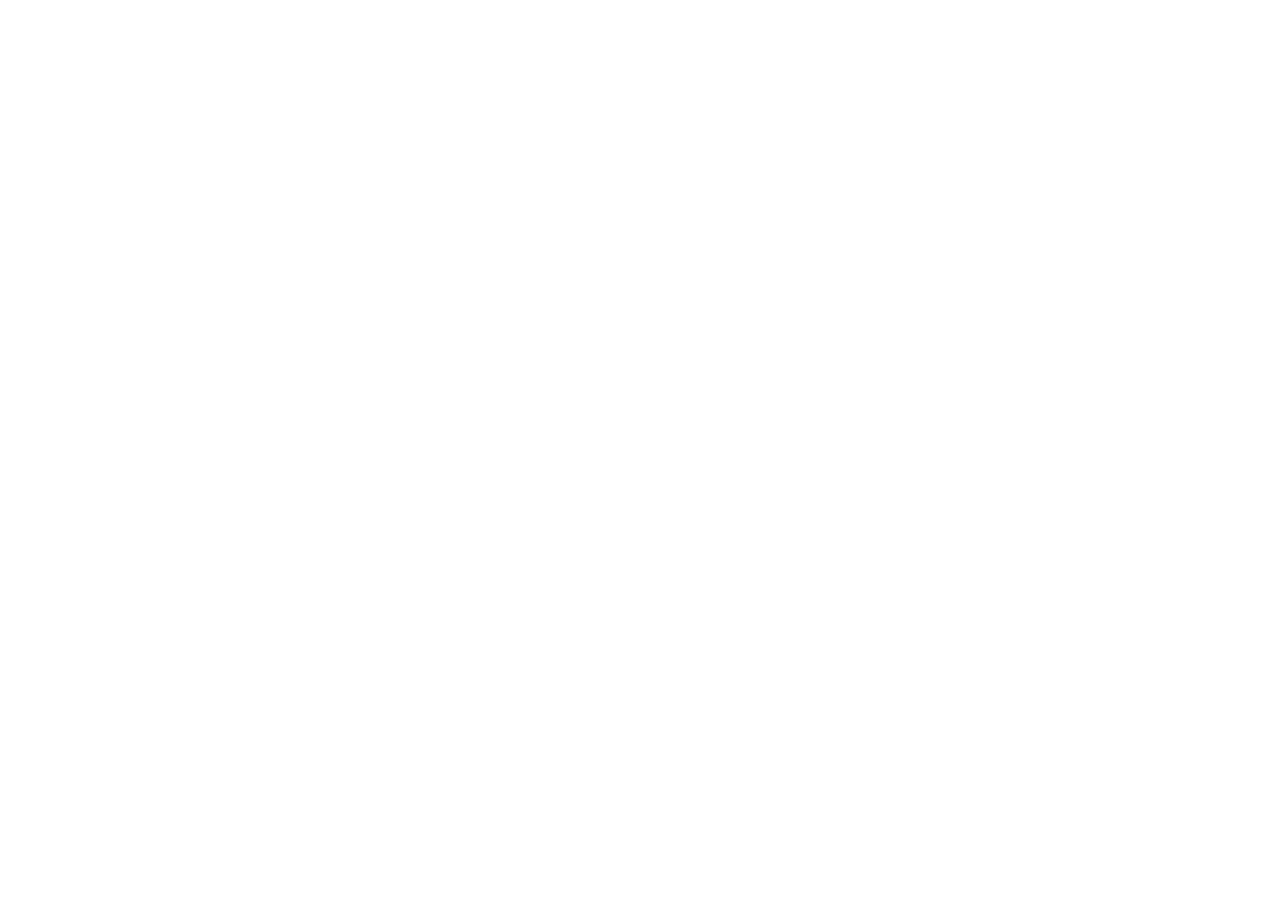
==== main/index.html @ db7212e8 "up.html" ====
<!DOCTYPE html>
<html lang="pt-br">
<head>
    <meta charset="UTF-8">
    <meta name="viewport" content="width=device-width, initial-scale=1.0">
    <title>form</title>
</head>
<body>
    
    
</body>
</html>
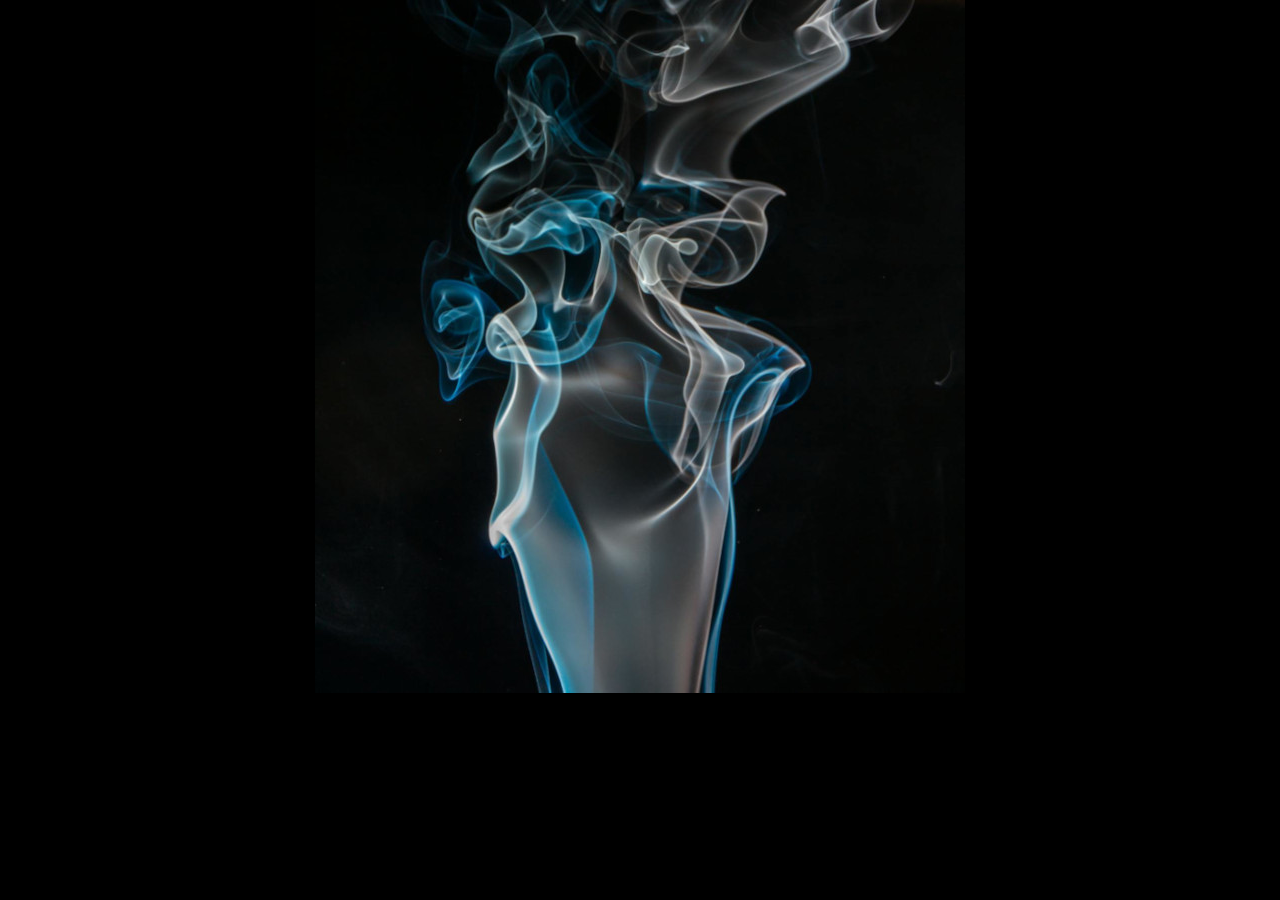
==== commit 4ad736f7: "img.up" ====
--- a/main/index.html
+++ b/main/index.html
@@ -4,9 +4,14 @@
     <meta charset="UTF-8">
     <meta name="viewport" content="width=device-width, initial-scale=1.0">
     <title>form</title>
+    <link rel="stylesheet" href="estilos/style.css">
 </head>
 <body>
     
-    
+    <main>
+        <form action="x" method="post" autocomplete="on">
+
+        </form>
+    </main>
 </body>
 </html>--- a/main/estilos/style.css
+++ b/main/estilos/style.css
@@ -0,0 +1,17 @@
+@charset "UTF-8";
+
+* {
+    margin: 0px;
+    padding: 0px;
+}
+
+html, body {
+    background-color: black;
+    background-image: url(../imagens/pequena02.jpg);
+    background-repeat: no-repeat;
+    background-position: top center ;
+}
+
+main {
+    background-color: black;
+}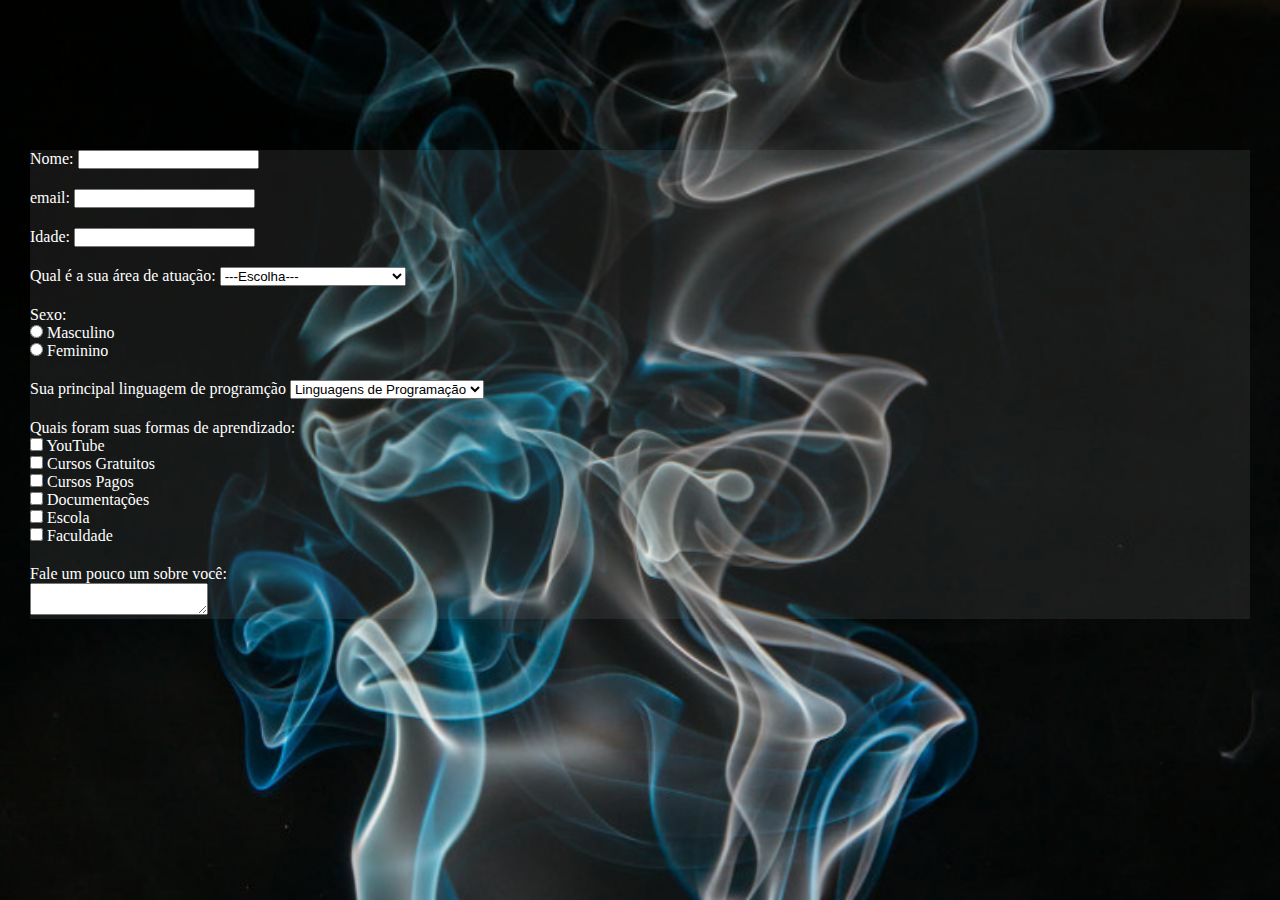
==== commit 25f4828a: "up.html" ====
--- a/main/index.html
+++ b/main/index.html
@@ -10,6 +10,89 @@
     
     <main>
         <form action="x" method="post" autocomplete="on">
+            
+            <div class="campo">
+                <label for="inome">Nome:</label>
+                <input type="text" name="name" id="iname">
+            </div>
+
+            <div class="campo">
+                <label for="iemail">email:</label>
+                <input type="email" name="email" id="iemail">
+            </div>
+
+            <div class="campo">
+                <label for="iidade">Idade:</label>
+                <input type="number" name="idade" id="iidade">
+            </div>
+
+            <div class="campo">
+                <label for="iareadeatuacao">Qual é a sua área de atuação:</label>
+
+                <select name="areadeatuacao" id="iareadeatuacao">
+                    <option value="" selected>---Escolha---</option>
+                    <option value="dev_web">Desenvolvedor Web</option>
+                    <option value="dev_software">Desenvolvedor de Software</option>
+                    <option value="dev_app">Desenvolvedor de App</option>
+                    <option value="banco_dados">Banco de Dados</option>
+                    <option value="seguranca_informacao">Segurança da Informação</option>
+                    <option value="qualidade_software">Qualidade de Software</option>
+                    <option value="suporte_tecnico">Suporte Técnico</option>
+                </select>
+            </div>
+
+            <div class="campo">
+                <p>Sexo:</p>
+
+                <input type="radio" name="Sexo" id="IM">
+                <label for="IM">Masculino</label><br>
+               
+                <input type="radio" name="Sexo" id="IF">
+                <label for="IF">Feminino</label>
+            </div>
+
+            <div class="campo">
+                <label for="ilinguagem">Sua principal linguagem de programção</label>
+
+                <select name="linguagem" id="ilinguagem">
+                    <option value="" selected>Linguagens de Programação</option>
+                    <option value="assembly">Assembly</option>
+                    <option value="c">C</option>
+                    <option value="c#">C#</option>
+                    <option value="c++">C++</option>
+                    <option value="ruby">Ruby</option>
+                    <option value="javascript">JavaScript</option>
+                    <option value="python">Python</option>
+                    <option value="php">PHP</option>
+                </select>
+            </div>
+
+            <div class="campo">
+                <p>Quais foram suas formas de aprendizado:</p>
+
+                <input type="checkbox" name="youtube" id="iyoutube">
+                <label for="iyoutube">YouTube</label><br>
+
+                <input type="checkbox" name="cursofree" id="icursofree">
+                <label for="icursofree">Cursos Gratuitos</label><br>
+
+                <input type="checkbox" name="cursopay" id="icursopay">
+                <label for="icursopay">Cursos Pagos</label><br>
+
+                <input type="checkbox" name="document" id="idocument">
+                <label for="idocument">Documentações</label><br>
+
+                <input type="checkbox" name="escola" id="iescola">
+                <label for="iescola">Escola</label><br>
+
+                <input type="checkbox" name="faculdade" id="ifaculdade">
+                <label for="ifaculdade">Faculdade</label>
+            </div>
+
+            <div class="campo">
+                <p>Fale um pouco um sobre você:</p>
+                <textarea name="" id=""></textarea>
+            </div>
 
         </form>
     </main>
--- a/main/estilos/style.css
+++ b/main/estilos/style.css
@@ -3,15 +3,28 @@
 * {
     margin: 0px;
     padding: 0px;
+    box-sizing: border-box ;
 }
 
-html, body {
+body {
     background-color: black;
-    background-image: url(../imagens/pequena02.jpg);
+    background-image: url(../imagens/img.pequena.jpg);
     background-repeat: no-repeat;
-    background-position: top center ;
+    background-size: cover;
+    background-attachment: fixed;
+
 }
 
 main {
-    background-color: black;
-}+    background-color: rgba(128, 128, 128, 0.164);
+    margin: 150px 30px 0px 30px;
+}
+
+div.campo {
+    color: white;
+    margin-top: 20px;
+
+}
+
+
+
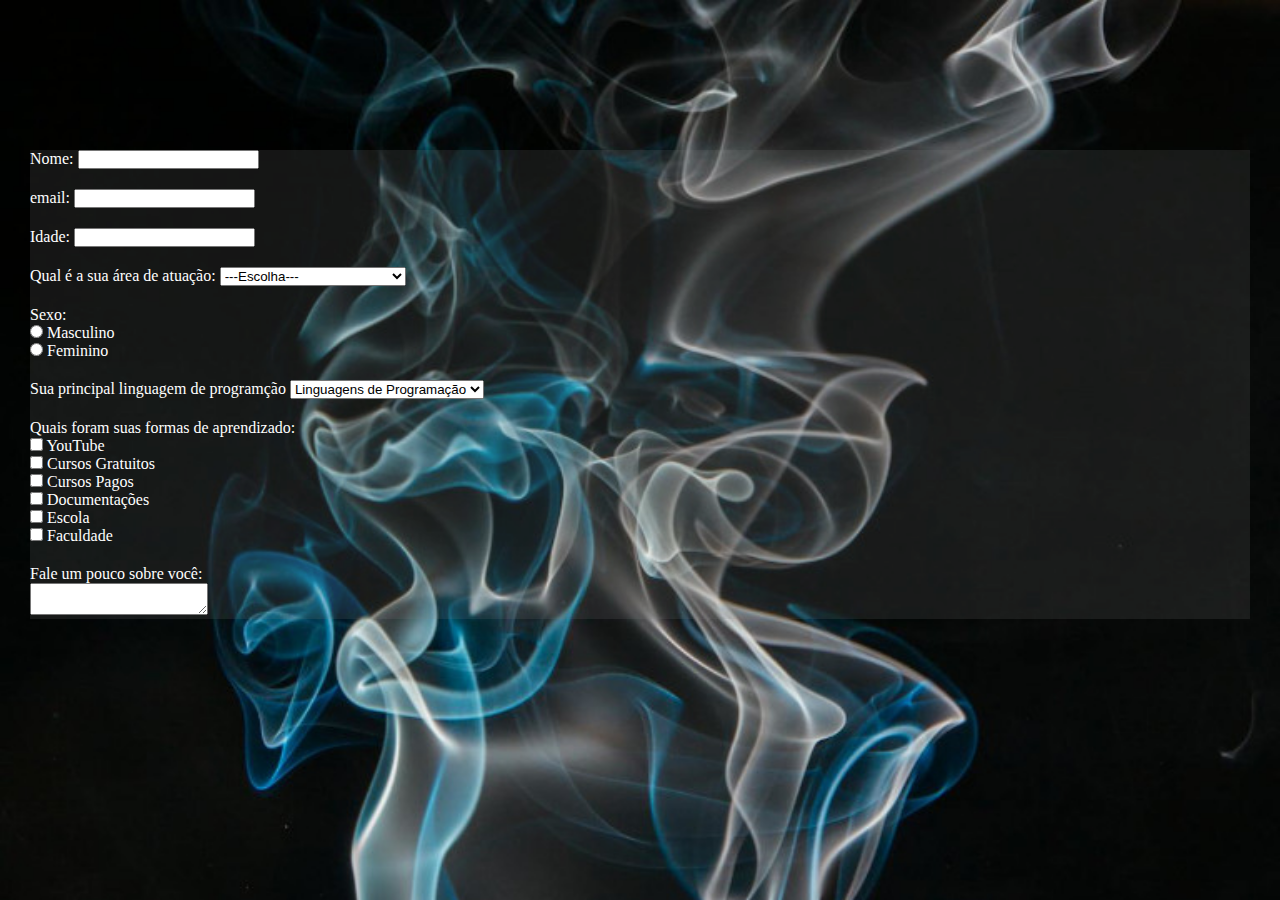
==== commit b01399a8: "update.html" ====
--- a/main/index.html
+++ b/main/index.html
@@ -90,8 +90,8 @@
             </div>
 
             <div class="campo">
-                <p>Fale um pouco um sobre você:</p>
-                <textarea name="" id=""></textarea>
+                <label for="imsg">Fale um pouco sobre você:</label><br>
+                <textarea name="msg" id="imsg"></textarea>
             </div>
 
         </form>
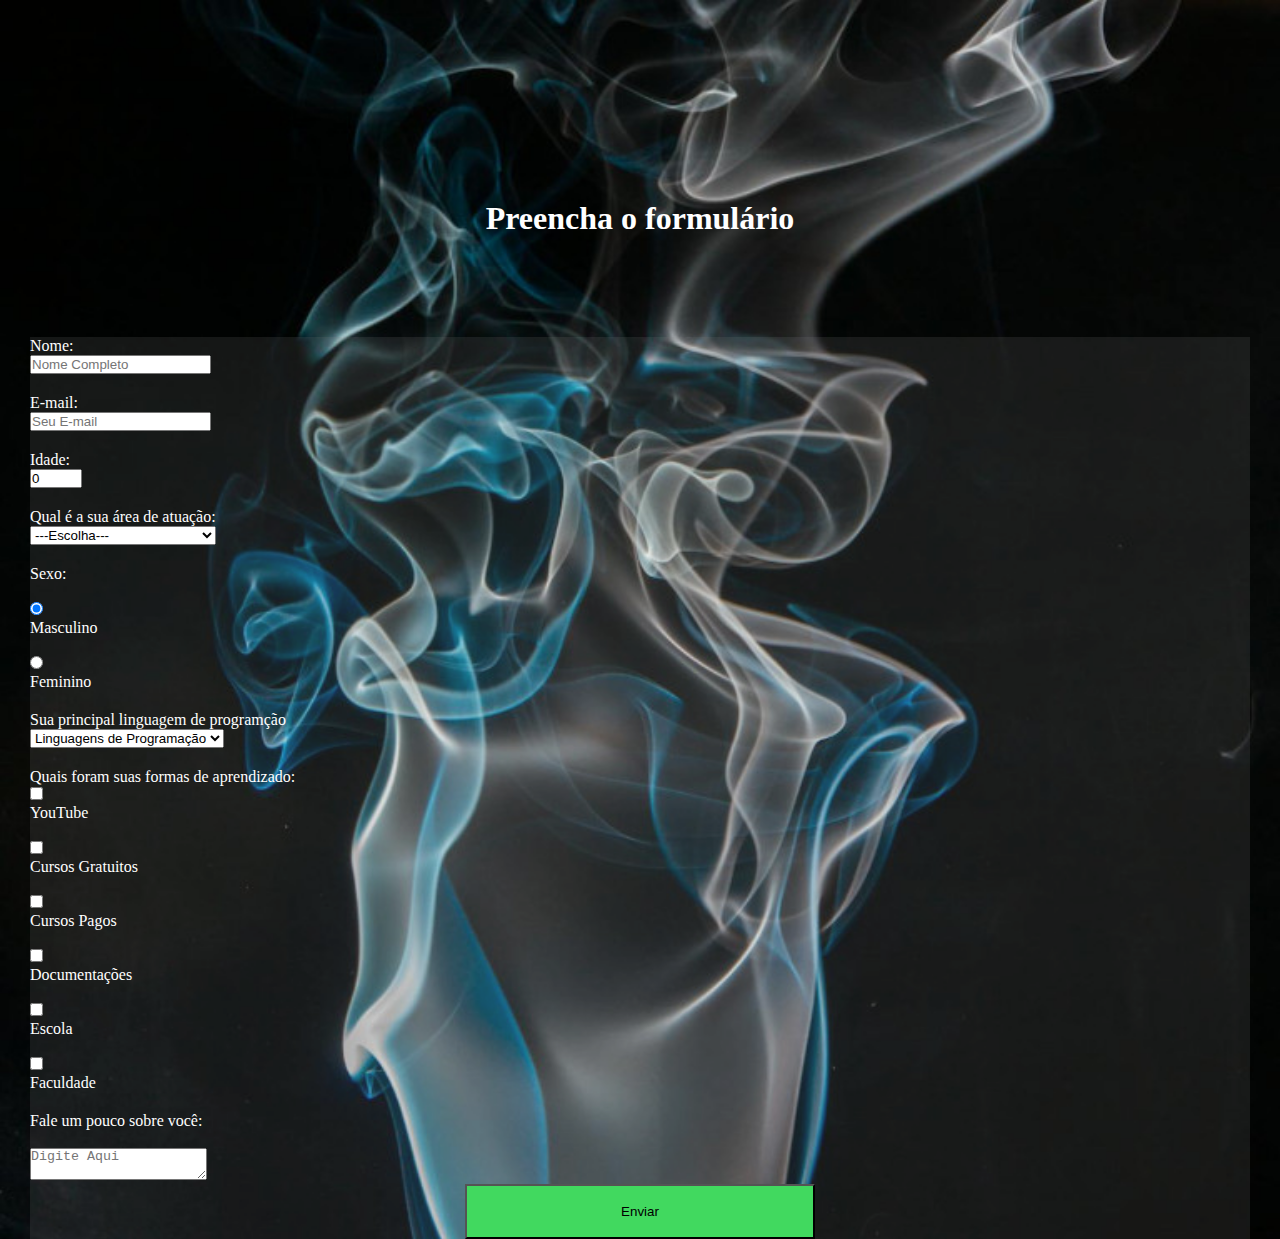
==== commit 687ecac1: "css.update" ====
--- a/main/index.html
+++ b/main/index.html
@@ -7,29 +7,33 @@
     <link rel="stylesheet" href="estilos/style.css">
 </head>
 <body>
+
+    <header>
+        <h1>Preencha o formulário</h1>
+    </header>
     
     <main>
-        <form action="x" method="post" autocomplete="on">
+        <form action="x" method="get" autocomplete="on">
             
             <div class="campo">
-                <label for="inome">Nome:</label>
-                <input type="text" name="name" id="iname">
+                <label for="iname">Nome:</label>
+                <input type="text" name="name" id="iname" required placeholder="Nome Completo">
             </div>
 
             <div class="campo">
-                <label for="iemail">email:</label>
-                <input type="email" name="email" id="iemail">
+                <label for="iemail">E-mail:</label>
+                <input type="email" name="email" id="iemail" required placeholder="Seu E-mail">
             </div>
 
             <div class="campo">
                 <label for="iidade">Idade:</label>
-                <input type="number" name="idade" id="iidade">
+                <input type="number" name="idade" id="iidade" required value="0" max="60" min="16">
             </div>
 
             <div class="campo">
                 <label for="iareadeatuacao">Qual é a sua área de atuação:</label>
 
-                <select name="areadeatuacao" id="iareadeatuacao">
+                <select name="areadeatuacao" id="iareadeatuacao" >
                     <option value="" selected>---Escolha---</option>
                     <option value="dev_web">Desenvolvedor Web</option>
                     <option value="dev_software">Desenvolvedor de Software</option>
@@ -42,9 +46,9 @@
             </div>
 
             <div class="campo">
-                <p>Sexo:</p>
+                <label for="">Sexo:</label><br>
 
-                <input type="radio" name="Sexo" id="IM">
+                <input type="radio" name="Sexo" id="IM" checked>
                 <label for="IM">Masculino</label><br>
                
                 <input type="radio" name="Sexo" id="IF">
@@ -91,8 +95,10 @@
 
             <div class="campo">
                 <label for="imsg">Fale um pouco sobre você:</label><br>
-                <textarea name="msg" id="imsg"></textarea>
+                <textarea name="msg" id="imsg" required placeholder="Digite Aqui"></textarea>
             </div>
+
+            <input id="enviar" type="submit" value="Enviar">
 
         </form>
     </main>
--- a/main/estilos/style.css
+++ b/main/estilos/style.css
@@ -15,16 +15,37 @@
 
 }
 
+header > h1 {
+    color: white;
+    text-align: center;
+    margin-top: 200px;
+
+}
+
 main {
     background-color: rgba(128, 128, 128, 0.164);
-    margin: 150px 30px 0px 30px;
+    margin: 100px 30px 0px 30px;
+
 }
 
 div.campo {
     color: white;
     margin-top: 20px;
-
 }
 
+div > label {
+    display: block;
+}
 
+main > form > input#enviar {
+    width: 350px;
+    height: 55px;
+    display: block;
+    margin: auto;
+    background-color: #41D95F;
+}
 
+main > form > input#enviar:hover {
+    background-color: #1eaf33;
+}
+
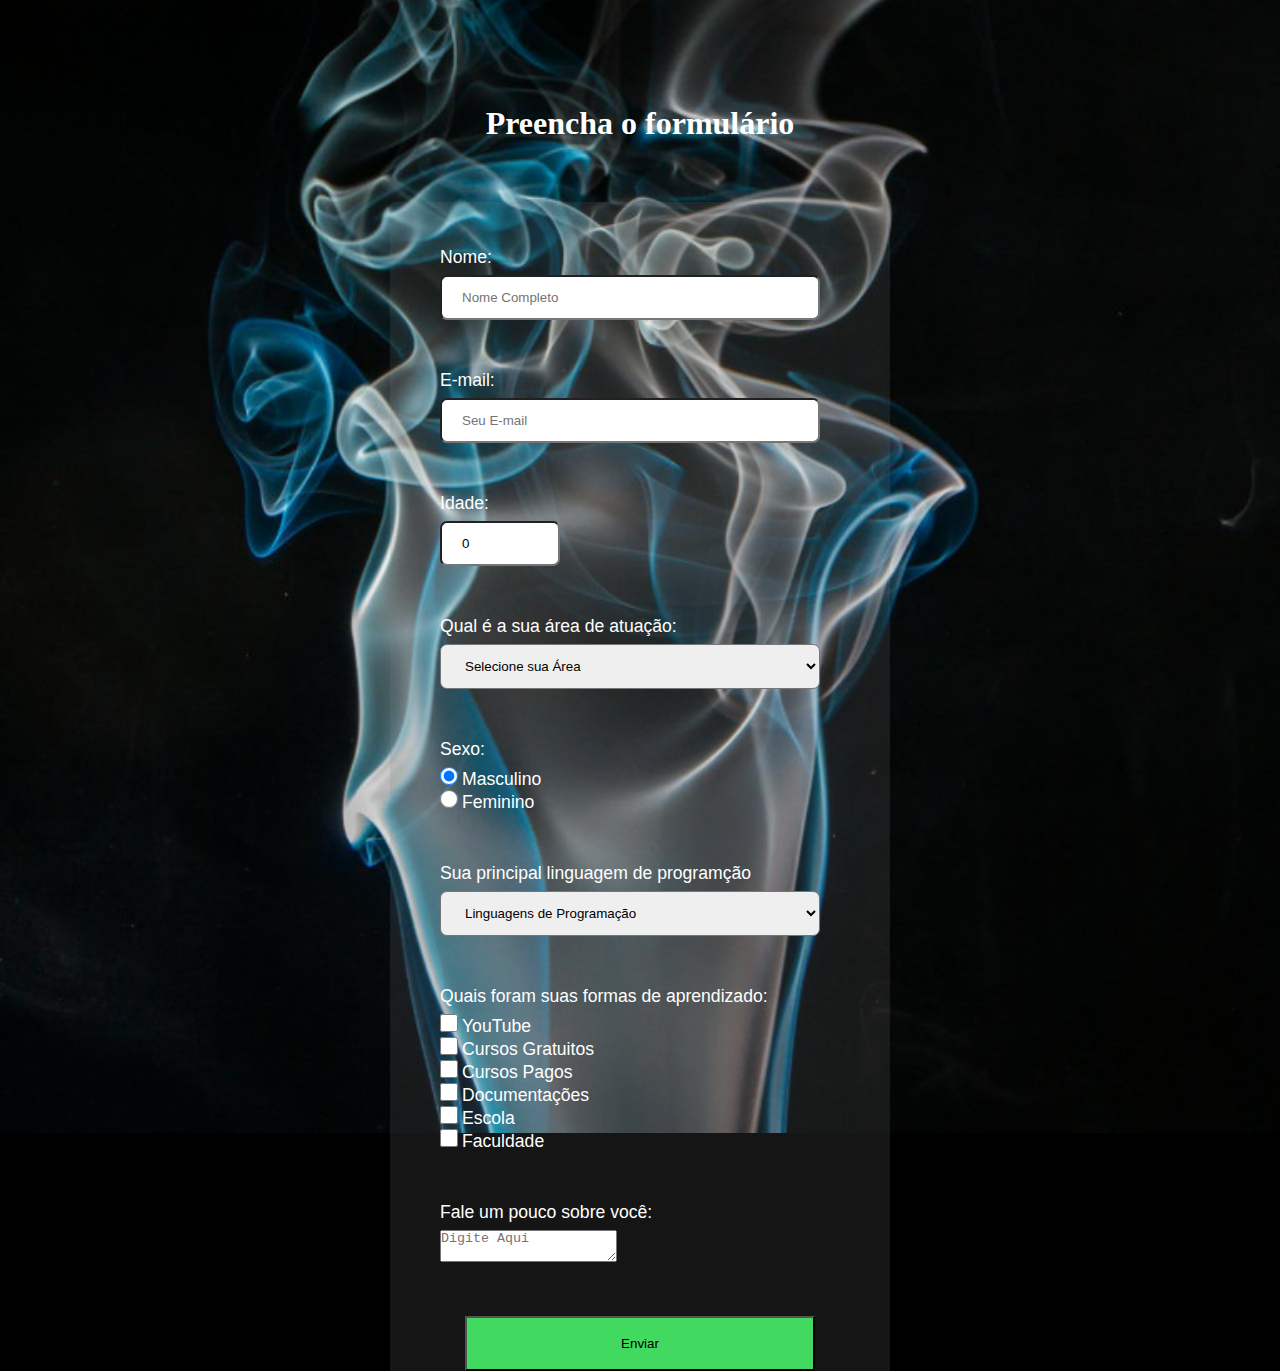
==== commit 7cfca05c: "upgrade.css" ====
--- a/main/index.html
+++ b/main/index.html
@@ -17,24 +17,24 @@
             
             <div class="campo">
                 <label for="iname">Nome:</label>
-                <input type="text" name="name" id="iname" required placeholder="Nome Completo">
+                <input class="line" type="text" name="name" id="iname" required placeholder="Nome Completo">
             </div>
 
             <div class="campo">
                 <label for="iemail">E-mail:</label>
-                <input type="email" name="email" id="iemail" required placeholder="Seu E-mail">
+                <input class="line" type="email" name="email" id="iemail" required placeholder="Seu E-mail">
             </div>
 
             <div class="campo">
                 <label for="iidade">Idade:</label>
-                <input type="number" name="idade" id="iidade" required value="0" max="60" min="16">
+                <input  type="number" name="idade" id="iidade" required value="0" max="60" min="16">
             </div>
 
             <div class="campo">
                 <label for="iareadeatuacao">Qual é a sua área de atuação:</label>
 
-                <select name="areadeatuacao" id="iareadeatuacao" >
-                    <option value="" selected>---Escolha---</option>
+                <select class="escolha" name="areadeatuacao" id="iareadeatuacao" >
+                    <option value="" selected> Selecione sua Área </option>
                     <option value="dev_web">Desenvolvedor Web</option>
                     <option value="dev_software">Desenvolvedor de Software</option>
                     <option value="dev_app">Desenvolvedor de App</option>
@@ -46,19 +46,19 @@
             </div>
 
             <div class="campo">
-                <label for="">Sexo:</label><br>
+                <label for="">Sexo:</label>
 
-                <input type="radio" name="Sexo" id="IM" checked>
-                <label for="IM">Masculino</label><br>
+                <input class="box" type="radio" name="Sexo" id="IM" checked>
+                <label class="inline" for="IM">Masculino</label><br>
                
-                <input type="radio" name="Sexo" id="IF">
-                <label for="IF">Feminino</label>
+                <input class="box" type="radio" name="Sexo" id="IF">
+                <label class="inline" for="IF">Feminino</label>
             </div>
 
             <div class="campo">
                 <label for="ilinguagem">Sua principal linguagem de programção</label>
 
-                <select name="linguagem" id="ilinguagem">
+                <select class="escolha" name="linguagem" id="ilinguagem">
                     <option value="" selected>Linguagens de Programação</option>
                     <option value="assembly">Assembly</option>
                     <option value="c">C</option>
@@ -72,29 +72,29 @@
             </div>
 
             <div class="campo">
-                <p>Quais foram suas formas de aprendizado:</p>
+                <label for="">Quais foram suas formas de aprendizado:</label>
 
-                <input type="checkbox" name="youtube" id="iyoutube">
-                <label for="iyoutube">YouTube</label><br>
+                <input class="box" type="checkbox" name="youtube" id="iyoutube">
+                <label class="inline" for="iyoutube">YouTube</label><br>
 
-                <input type="checkbox" name="cursofree" id="icursofree">
-                <label for="icursofree">Cursos Gratuitos</label><br>
+                <input class="box" type="checkbox" name="cursofree" id="icursofree">
+                <label class="inline" for="icursofree">Cursos Gratuitos</label><br>
 
-                <input type="checkbox" name="cursopay" id="icursopay">
-                <label for="icursopay">Cursos Pagos</label><br>
+                <input class="box" type="checkbox" name="cursopay" id="icursopay">
+                <label class="inline" for="icursopay">Cursos Pagos</label><br>
 
-                <input type="checkbox" name="document" id="idocument">
-                <label for="idocument">Documentações</label><br>
+                <input class="box" type="checkbox" name="document" id="idocument">
+                <label class="inline" for="idocument">Documentações</label><br>
 
-                <input type="checkbox" name="escola" id="iescola">
-                <label for="iescola">Escola</label><br>
+                <input class="box" type="checkbox" name="escola" id="iescola">
+                <label class="inline" for="iescola">Escola</label><br>
 
-                <input type="checkbox" name="faculdade" id="ifaculdade">
-                <label for="ifaculdade">Faculdade</label>
+                <input class="box" type="checkbox" name="faculdade" id="ifaculdade">
+                <label class="inline" for="ifaculdade">Faculdade</label>
             </div>
 
             <div class="campo">
-                <label for="imsg">Fale um pouco sobre você:</label><br>
+                <label for="imsg">Fale um pouco sobre você:</label>
                 <textarea name="msg" id="imsg" required placeholder="Digite Aqui"></textarea>
             </div>
 
--- a/main/estilos/style.css
+++ b/main/estilos/style.css
@@ -11,6 +11,7 @@
     background-image: url(../imagens/img.pequena.jpg);
     background-repeat: no-repeat;
     background-size: cover;
+    background-position: center center;
     background-attachment: fixed;
 
 }
@@ -18,23 +19,63 @@
 header > h1 {
     color: white;
     text-align: center;
-    margin-top: 200px;
+    margin: 105px 0px 60px 0px;
 
 }
 
 main {
     background-color: rgba(128, 128, 128, 0.164);
-    margin: 100px 30px 0px 30px;
+    margin: auto;
+    padding-top: 5px;
+    border-radius: 5px 5px 0px 0px;
+    width: 500px;
 
 }
 
-div.campo {
+main > form >  div.campo {
     color: white;
-    margin-top: 20px;
+    margin: 40px 70px 50px 50px;
+
 }
 
 div > label {
     display: block;
+    margin-bottom: 7px;
+    font-size: 1.1em;
+    font-family: Arial, Helvetica, sans-serif;
+}
+
+div > label.inline {
+    display: inline;
+    
+}
+
+div > input.line {
+    width: 380px;
+    height: 45px;
+    border-radius: 7px;
+    text-indent: 20px;
+
+}
+
+div > input#iidade {
+    width: 120px;
+    height: 45px;
+    border-radius: 7px;
+    text-indent: 20px;
+}
+
+div > select.escolha {
+    width: 380px;
+    height: 45px;
+    border-radius: 7px;
+    text-indent: 20px;
+}
+
+div > input.box {
+    width: 18px;
+    height: 18px;
+
 }
 
 main > form > input#enviar {
@@ -47,5 +88,6 @@
 
 main > form > input#enviar:hover {
     background-color: #1eaf33;
+    cursor: pointer;
 }
 
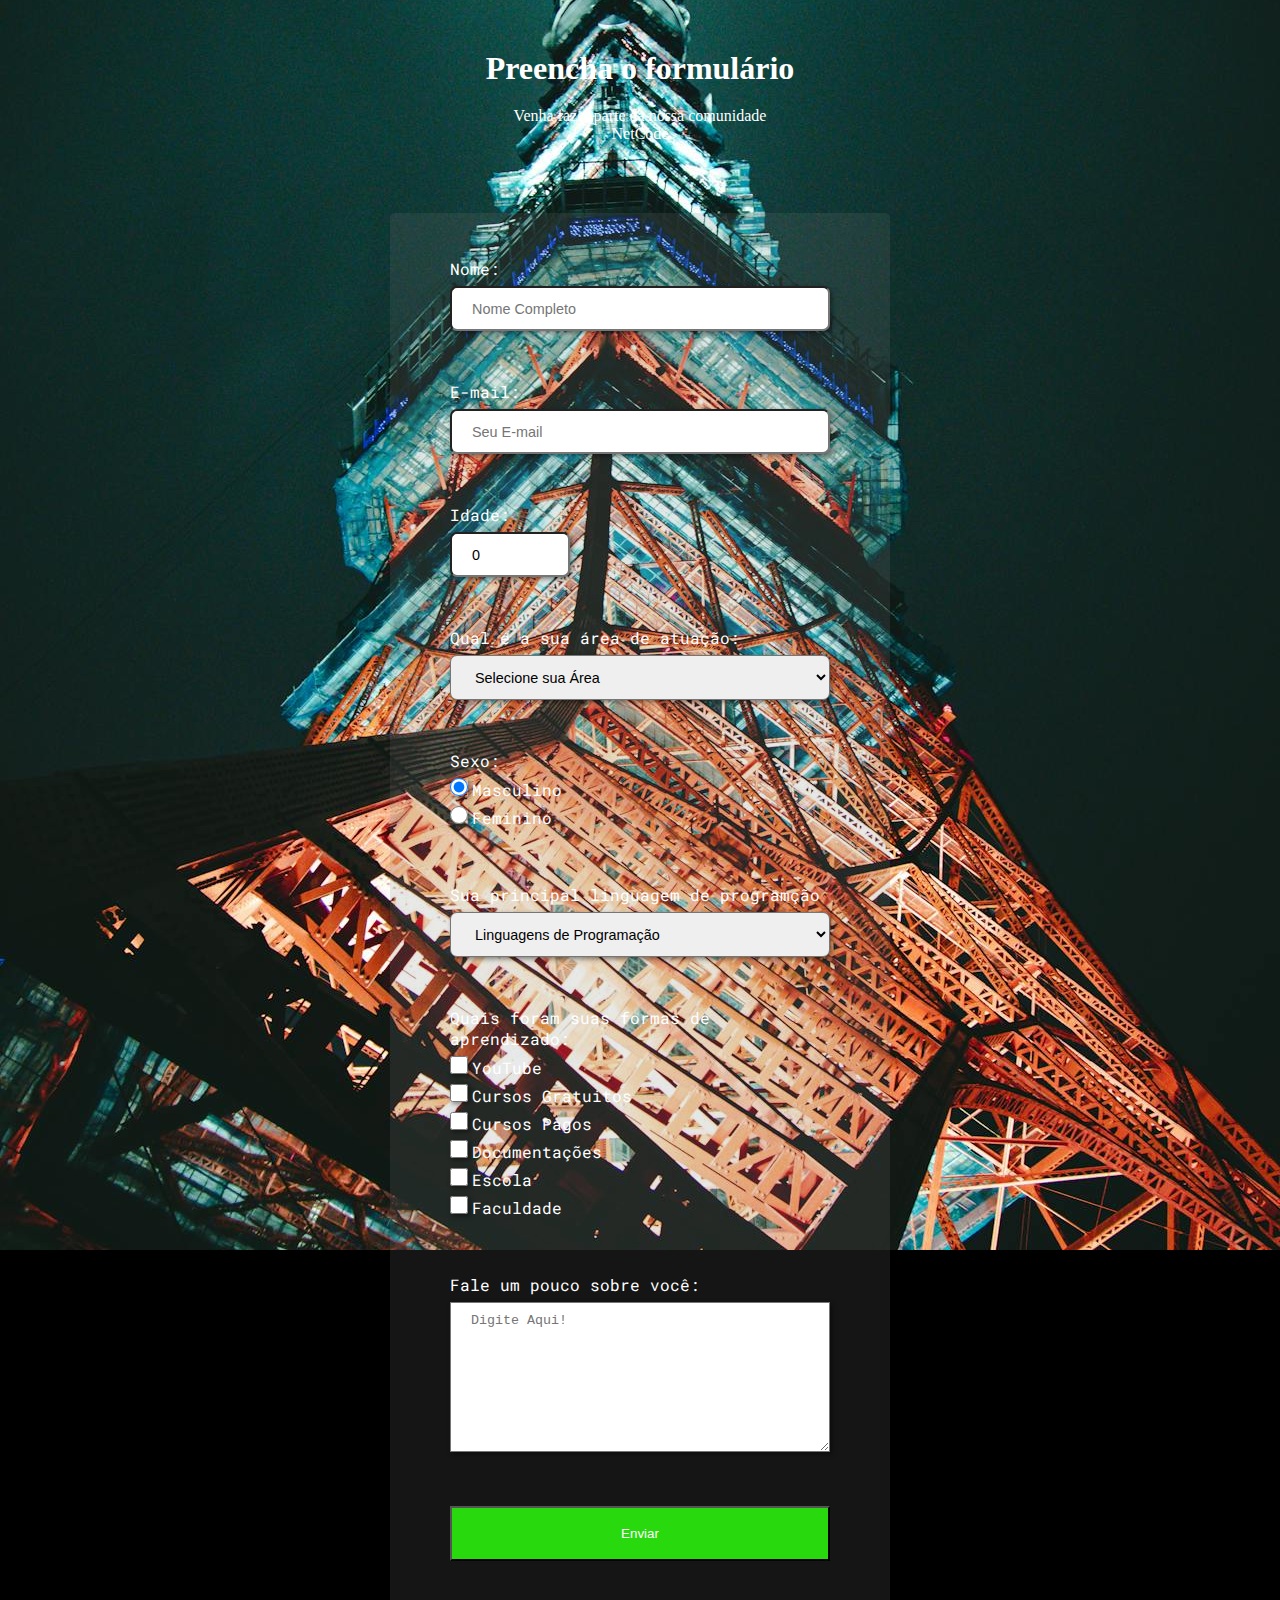
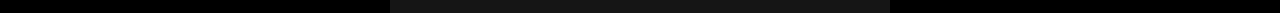
==== commit c4367876: "up.img" ====
--- a/main/index.html
+++ b/main/index.html
@@ -10,6 +10,7 @@
 
     <header>
         <h1>Preencha o formulário</h1>
+        <p>Venha fazer parte da nossa comunidade <br> NetCode</p>
     </header>
     
     <main>
@@ -95,7 +96,7 @@
 
             <div class="campo">
                 <label for="imsg">Fale um pouco sobre você:</label>
-                <textarea name="msg" id="imsg" required placeholder="Digite Aqui"></textarea>
+                <textarea name="msg" id="imsg" required placeholder="Digite Aqui!"></textarea>
             </div>
 
             <input id="enviar" type="submit" value="Enviar">
--- a/main/estilos/style.css
+++ b/main/estilos/style.css
@@ -1,4 +1,7 @@
 @charset "UTF-8";
+
+@import url('https://fonts.googleapis.com/css2?family=Roboto+Mono:ital,wght@0,100..700;1,100..700&display=swap');
+
 
 * {
     margin: 0px;
@@ -6,9 +9,9 @@
     box-sizing: border-box ;
 }
 
-body {
+body, html {
     background-color: black;
-    background-image: url(../imagens/img.pequena.jpg);
+    background-image: url(../imagens/pexels-spdel-3375997.jpg);
     background-repeat: no-repeat;
     background-size: cover;
     background-position: center center;
@@ -16,11 +19,20 @@
 
 }
 
+header {
+}
+
 header > h1 {
     color: white;
     text-align: center;
-    margin: 105px 0px 60px 0px;
+    padding-top: 50px;
+}
 
+header > p {
+    color: white;
+    text-align: center;
+    margin-top: 20px;
+    margin-bottom: 70px;
 }
 
 main {
@@ -29,25 +41,29 @@
     padding-top: 5px;
     border-radius: 5px 5px 0px 0px;
     width: 500px;
+    height: 1400px;
 
 }
 
 main > form >  div.campo {
     color: white;
-    margin: 40px 70px 50px 50px;
+    margin: 40px 70px 50px 60px;
 
 }
 
 div > label {
     display: block;
     margin-bottom: 7px;
-    font-size: 1.1em;
-    font-family: Arial, Helvetica, sans-serif;
+    font-size: 1em;
+    font-family: "Roboto Mono", cursive;
 }
 
 div > label.inline {
     display: inline;
-    
+}
+
+div > input {
+    box-shadow: 2px 2px 5px rgba(0, 0, 0, 0.452);
 }
 
 div > input.line {
@@ -55,6 +71,7 @@
     height: 45px;
     border-radius: 7px;
     text-indent: 20px;
+    font-size: 0.9em;
 
 }
 
@@ -63,31 +80,47 @@
     height: 45px;
     border-radius: 7px;
     text-indent: 20px;
+    font-size: 0.9em;
 }
+
 
 div > select.escolha {
     width: 380px;
     height: 45px;
     border-radius: 7px;
     text-indent: 20px;
+    box-shadow: 2px 2px 5px rgba(0, 0, 0, 0.452);
+    font-size: 0.9em;
+
 }
 
 div > input.box {
     width: 18px;
     height: 18px;
+    margin-bottom: 10px;
+    box-shadow: 2px 2px 5px rgba(0, 0, 0, 0.452);
+}
+
+div > textarea {
+    width: 380px;
+    height: 150px;
+    text-indent: 20px;
+    padding-top: 10px;
+    box-shadow: 2px 2px 5px rgba(0, 0, 0, 0.452);
 
 }
 
 main > form > input#enviar {
-    width: 350px;
+    width: 380px;
     height: 55px;
     display: block;
     margin: auto;
-    background-color: #41D95F;
+    background-color: #28D90D;
+    color: white;
 }
 
 main > form > input#enviar:hover {
-    background-color: #1eaf33;
+    background-color: #43c52f;
     cursor: pointer;
 }
 
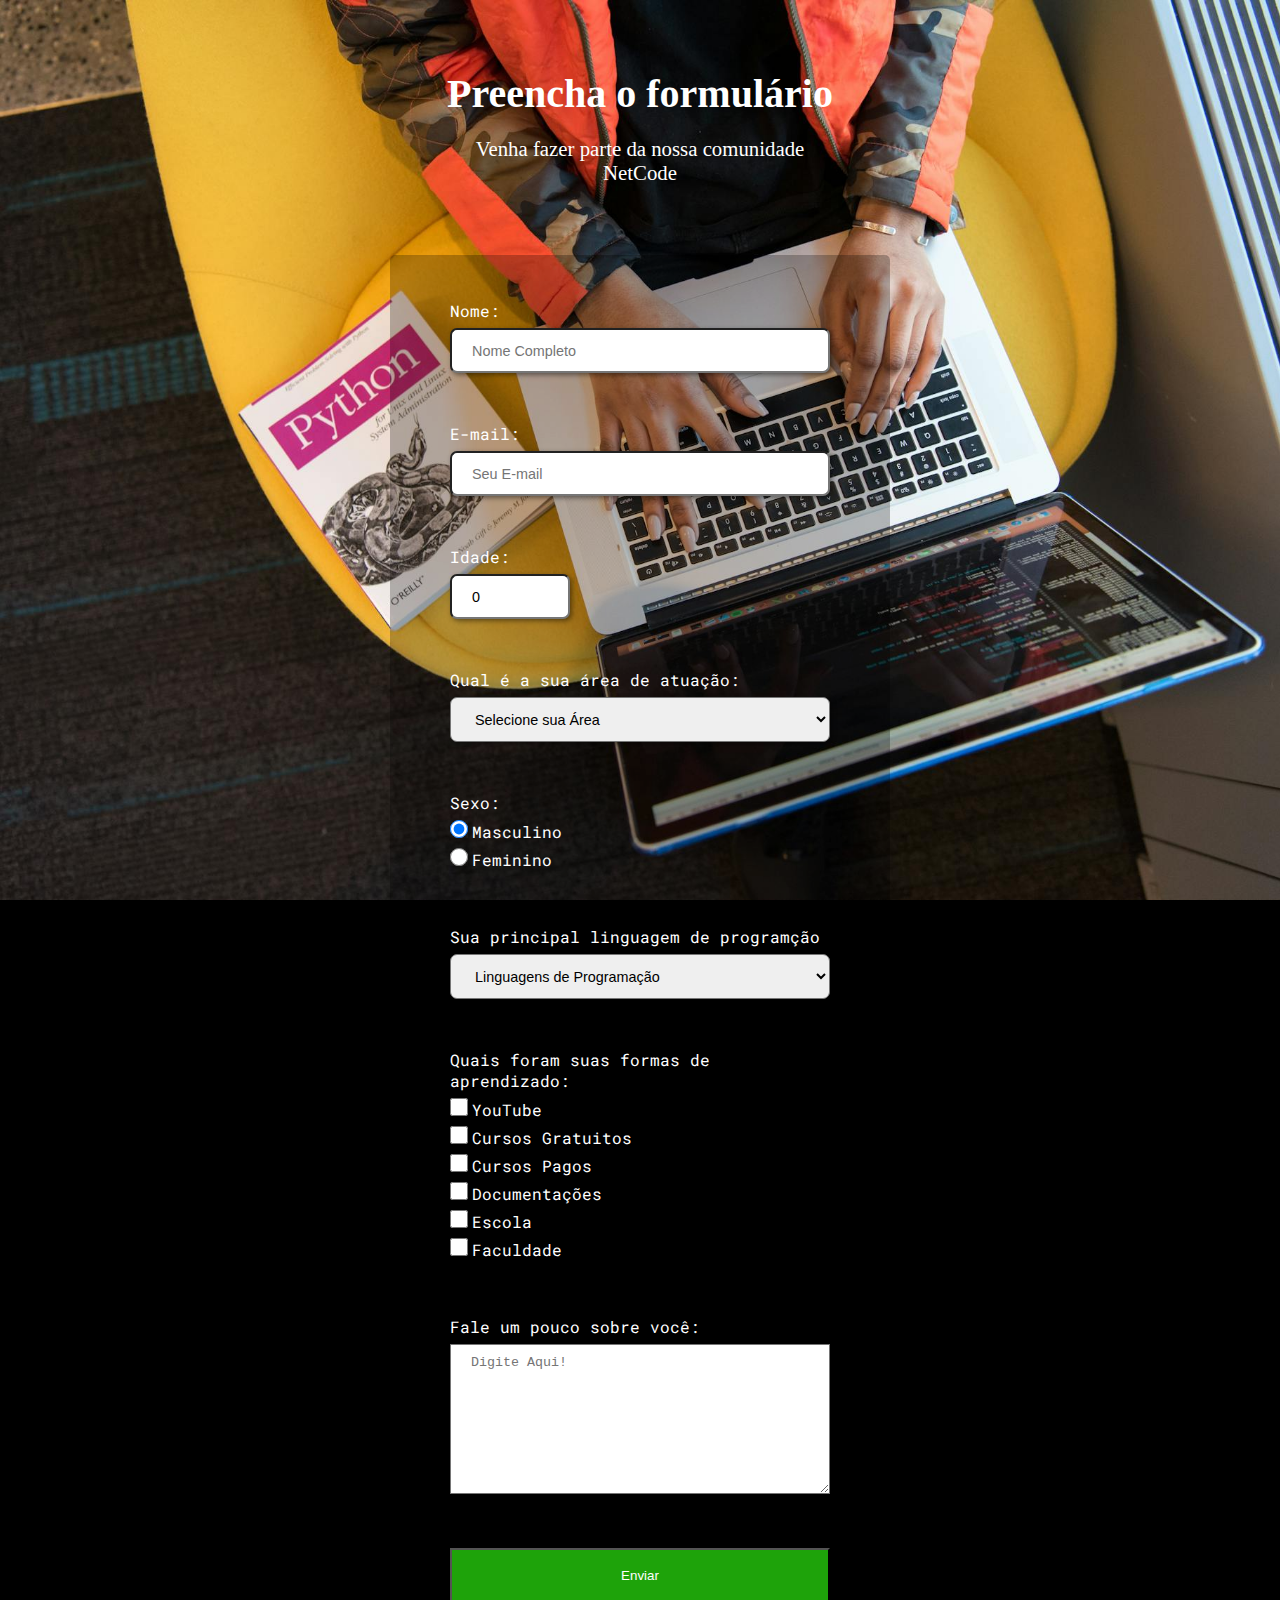
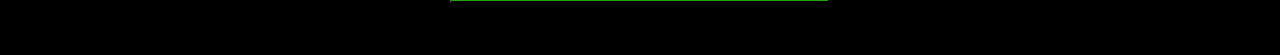
==== commit fc57c093: "image.change" ====
--- a/main/index.html
+++ b/main/index.html
@@ -5,6 +5,7 @@
     <meta name="viewport" content="width=device-width, initial-scale=1.0">
     <title>form</title>
     <link rel="stylesheet" href="estilos/style.css">
+    <link rel="stylesheet" href="estilos/media-query.css">
 </head>
 <body>
 
--- a/main/estilos/style.css
+++ b/main/estilos/style.css
@@ -11,21 +11,20 @@
 
 body, html {
     background-color: black;
-    background-image: url(../imagens/pexels-spdel-3375997.jpg);
+    background-image: url(../imagens/body.jpg);
     background-repeat: no-repeat;
-    background-size: cover;
-    background-position: center center;
+    background-size: cover ;
+    background-position:  center center;
     background-attachment: fixed;
 
 }
 
-header {
-}
 
 header > h1 {
     color: white;
     text-align: center;
-    padding-top: 50px;
+    padding-top: 70px;
+    font-size: 2.5em;
 }
 
 header > p {
@@ -33,10 +32,11 @@
     text-align: center;
     margin-top: 20px;
     margin-bottom: 70px;
+    font-size: 1.3em;
 }
 
 main {
-    background-color: rgba(128, 128, 128, 0.164);
+    background-color: rgba(0, 0, 0, 0.253);
     margin: auto;
     padding-top: 5px;
     border-radius: 5px 5px 0px 0px;
@@ -115,12 +115,12 @@
     height: 55px;
     display: block;
     margin: auto;
-    background-color: #28D90D;
+    background-color: #28d90dc0;
     color: white;
 }
 
 main > form > input#enviar:hover {
-    background-color: #43c52f;
+    background-color: #205c17;
     cursor: pointer;
 }
 
